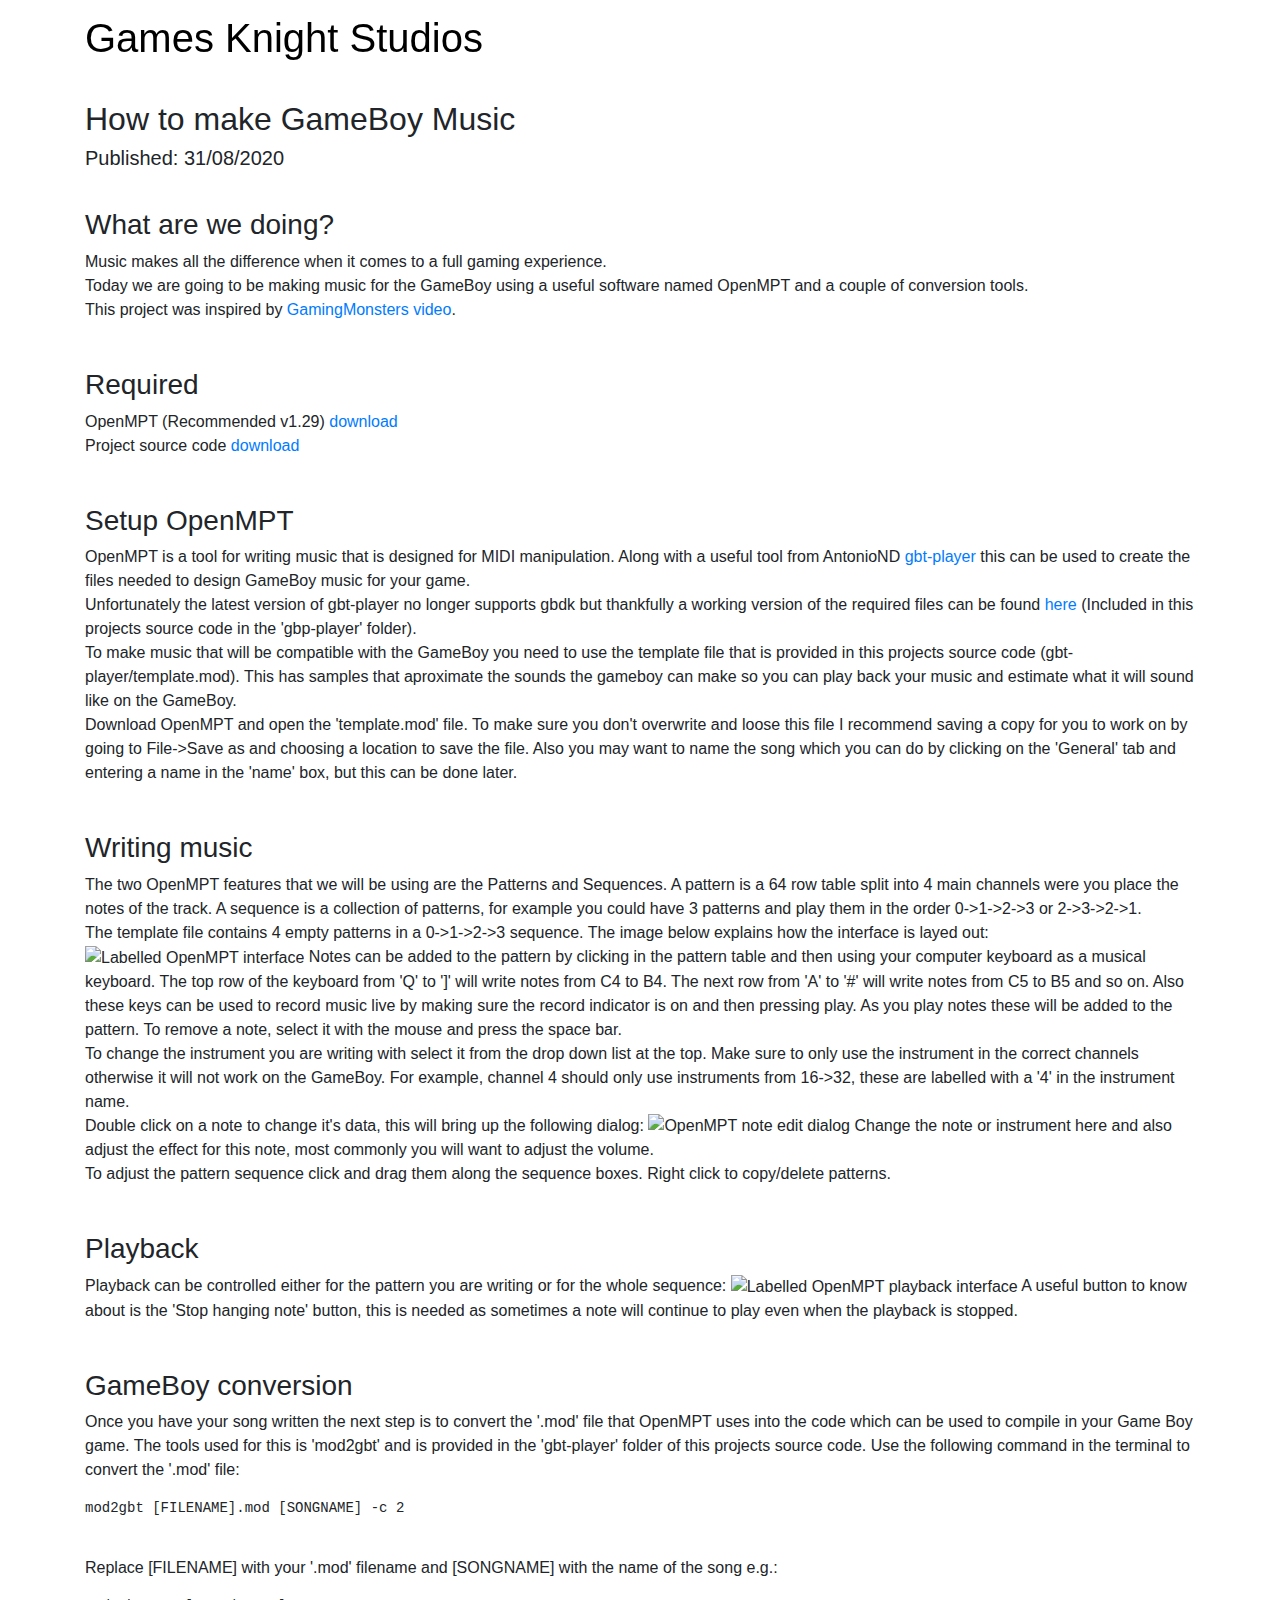
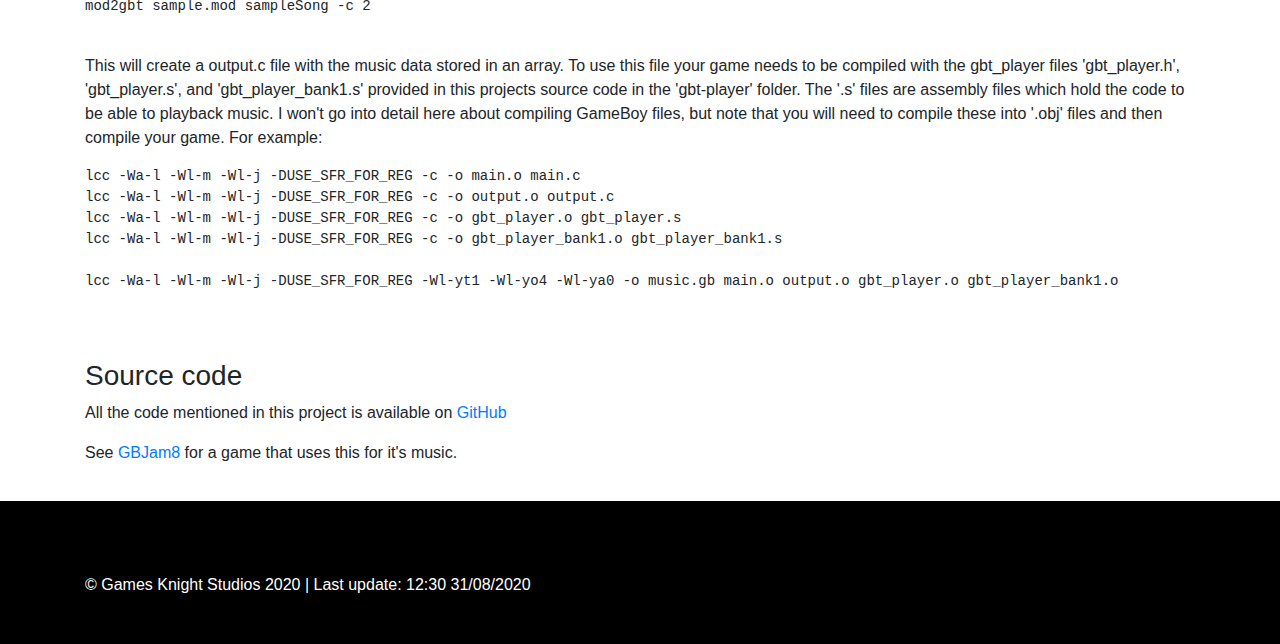
==== GameBoy/GBMusic/gb-music.html @ 95b66187 "add gbmusic blog post" ====
<!DOCTYPE html>
<html>

<head>
    <title>GB Custom Boot</title>
    <meta charset="utf-8">
    <meta name="viewport" content="width=device-width, initial-scale=1">
    <meta http-equiv=“X-UA-Compatible” content=“IE=edge”>
    <meta name="msapplication-TileColor" content="#da532c">
    <meta name="theme-color" content="#ffffff">
    <link href="https://use.fontawesome.com/releases/v5.0.7/css/all.css" rel="stylesheet">
    <link rel="stylesheet" type="text/css" href="../../styles/style.css">
    <link rel="stylesheet" type="text/css" href="../../styles/custom-responsive-style.css">
    <script type="text/javascript" src="../../js/jquery-3.2.1.min.js"></script>
    <script type="text/javascript" src="../../js/all-plugins.js"></script>
    <script type="text/javascript" src="../../js/plugin-active.js"></script>
</head>

<body>
    <header id="Header">
        <nav class="main-navigation">
            <div class="container">
            <div class="row">
                <div class="col">
                <div class="logo">
                    <!--<a href="#"><img src="images/logo.png" alt="Logo"></a>-->
                    <h1 id="logo-text"><a href="../../index.html">Games Knight Studios</a></h1>
                </div>
                </div>
                <div class="col text-right">
                <div class="menu-wrap">
                    <div id="nav-icon1">
                    <span></span>
                    <span></span>
                    <span></span>
                    </div>
                </div>
                </div>
            </div>
            </div>
        </nav>
        <div class="mobile-menu">
            <ul>
            <li><a href="../../index.html" class="smooth-scroll">Home</a></li>
            </ul>
        </div>
    </header>
    <section id="Games">
        <div class="container">
            <h2>How to make GameBoy Music</h2>
            <h5>Published: 31/08/2020</h5>
        </div>
    </section>
    <section id="Blog">
        <div class="container">
            <h3 id="section-header">What are we doing?</h3>
            <p>
                Music makes all the difference when it comes to a full gaming experience.<br>
                Today we are going to be making music for the GameBoy using a useful software named OpenMPT and a couple of conversion tools.<br>
                This project was inspired by <a href="https://www.youtube.com/watch?v=7l93RP986Zo" target="_blank">GamingMonsters video</a>.<br>
            </p>
        </div>
    </section>
    <section id="Blog">
        <div class="container">
            <h3 id="section-header">Required</h3>
            <p>
                OpenMPT (Recommended v1.29) <a href="https://openmpt.org/download">download</a><br>
                Project source code <a href="https://github.com/GamesKnightStudios/GBMusic/archive/v0.0.1.zip">download</a>
            </p>
        </div>
    </section>
    <section id="Blog">
        <div class="container">
            <h3 id="section-header">Setup OpenMPT</h3>
            <p>OpenMPT is a tool for writing music that is designed for MIDI manipulation. Along with a useful tool from AntonioND
                <a href="(https://github.com/AntonioND/gbt-player">gbt-player</a> this can be used to create the files needed to
                design GameBoy music for your game.<br>Unfortunately the latest version of gbt-player no longer supports gbdk but
                thankfully a working version of the required files can be found <a
                    href="https://github.com/gingemonster/GamingMonstersGameBoySampleCode/tree/master/19_making_music">here</a>
                (Included in this projects source code in the &#39;gbp-player&#39; folder).<br>To make music that will be compatible with the
                GameBoy you need to use the template file that is provided in this projects source code (gbt-player/template.mod). This has
                samples that aproximate the sounds the gameboy can make so you can play back your music and estimate what it will
                sound like on the GameBoy.<br>Download OpenMPT and open the &#39;template.mod&#39; file. To make sure you don&#39;t
                overwrite and loose this file I recommend saving a copy for you to work on by going to File-&gt;Save as and choosing
                a location to save the file. Also you may want to name the song which you can do by clicking on the
                &#39;General&#39; tab and entering a name in the &#39;name&#39; box, but this can be done later. 
            </p>

        </div>
    </section>
    <section id="Blog">
        <div class="container">
            <h3 id="section-header">Writing music</h3>
            <p>The two OpenMPT features that we will be using are the Patterns and Sequences. A pattern is a 64 row table split into
                4 main channels were you place the notes of the track. A sequence is a collection of patterns, for example you could
                have 3 patterns and play them in the order 0-&gt;1-&gt;2-&gt;3 or 2-&gt;3-&gt;2-&gt;1.<br>The template file contains
                4 empty patterns in a 0-&gt;1-&gt;2-&gt;3 sequence. The image below explains how the interface is layed out:
                <img src="labelledinterface.PNG" alt="Labelled OpenMPT interface">
                Notes can be added to the pattern by clicking in the pattern table and then using your computer keyboard as a
                musical keyboard. The top row of the keyboard from &#39;Q&#39; to &#39;]&#39; will write notes from C4 to B4. The
                next row from &#39;A&#39; to &#39;#&#39; will write notes from C5 to B5 and so on. Also these keys can be used to
                record music live by making sure the record indicator is on and then pressing play. As you play notes these will be
                added to the pattern. To remove a note, select it with the mouse and press the space bar.<br>To change the
                instrument you are writing with select it from the drop down list at the top. Make sure to only use the instrument
                in the correct channels otherwise it will not work on the GameBoy. For example, channel 4 should only use
                instruments from 16-&gt;32, these are labelled with a &#39;4&#39; in the instrument name.<br>Double click on a note
                to change it&#39;s data, this will bring up the following dialog:
                <img src="noteeditdialog.PNG" alt="OpenMPT note edit dialog">
                Change the note or instrument here and also adjust the effect for this note, most commonly you will want to adjust
                the volume.<br>To adjust the pattern sequence click and drag them along the sequence boxes. Right click to
                copy/delete patterns.
            </p>
        </div>
    </section>
    <section id="Blog">
        <div class="container">
            <h3 id="section-header">Playback</h3>
            <p>Playback can be controlled either for the pattern you are writing or for the whole sequence:
                <img src="labelledplayback.PNG" alt="Labelled OpenMPT playback interface">
                A useful button to know about is the &#39;Stop hanging note&#39; button, this is needed as sometimes a note will
                continue to play even when the playback is stopped. 
            </p>
        </div>
    </section>
    <section id="Blog">
        <div class="container">
            <h3 id="section-header">GameBoy conversion</h3>
            <p>Once you have your song written the next step is to convert the &#39;.mod&#39; file that OpenMPT uses into the code
                which can be used to compile in your Game Boy game. The tools used for this is &#39;mod2gbt&#39; and is provided in
                the &#39;gbt-player&#39; folder of this projects source code.
                Use the following command in the terminal to convert the &#39;.mod&#39; file:
            </p>
            <pre><code><span class="hljs-selector-tag">mod2gbt</span> <span class="hljs-selector-attr">[FILENAME]</span><span class="hljs-selector-class">.mod</span> <span class="hljs-selector-attr">[SONGNAME]</span> <span class="hljs-selector-tag">-c</span> 2
            </code></pre>
            <p>Replace [FILENAME] with your &#39;.mod&#39; filename and [SONGNAME] with the name of the song e.g.:</p>
            <pre><code>mod2gbt <span class="hljs-keyword">sample</span>.<span class="hljs-built_in">mod</span> sampleSong -c <span class="hljs-number">2</span>
            </code></pre>
            <p>This will create a output.c file with the music data stored in an array. To use this file your game needs to be
                compiled with the gbt_player files &#39;gbt_player.h&#39;, &#39;gbt_player.s&#39;, and &#39;gbt_player_bank1.s&#39;
                provided in this projects source code in the &#39;gbt-player&#39; folder. The &#39;.s&#39; files are assembly files which hold
                the code to be able to playback music. I won&#39;t go into detail here about compiling GameBoy files, but note that
                you will need to compile these into &#39;.obj&#39; files and then compile your game. For example:</p>
            <pre><code>lcc -Wa-l -Wl-m -Wl-j -DUSE_SFR_FOR_REG -c -o main<span class="hljs-selector-class">.o</span> main<span class="hljs-selector-class">.c</span>
lcc -Wa-l -Wl-m -Wl-j -DUSE_SFR_FOR_REG -c -o output<span class="hljs-selector-class">.o</span> output<span class="hljs-selector-class">.c</span>
lcc -Wa-l -Wl-m -Wl-j -DUSE_SFR_FOR_REG -c -o gbt_player<span class="hljs-selector-class">.o</span> gbt_player<span class="hljs-selector-class">.s</span>
lcc -Wa-l -Wl-m -Wl-j -DUSE_SFR_FOR_REG -c -o gbt_player_bank1<span class="hljs-selector-class">.o</span> gbt_player_bank1<span class="hljs-selector-class">.s</span>

lcc -Wa-l -Wl-m -Wl-j -DUSE_SFR_FOR_REG -Wl-yt1 -Wl-yo4 -Wl-ya0 -o music<span class="hljs-selector-class">.gb</span> main<span class="hljs-selector-class">.o</span> output<span class="hljs-selector-class">.o</span> gbt_player<span class="hljs-selector-class">.o</span> gbt_player_bank1.o
            </code></pre>
        </div>
    </section>
    <section id="Blog">
        <div class="container">
            <h3 id="section-header">Source code</h3>
            <p>
                All the code mentioned in this project is available on <a href="https://github.com/GamesKnightStudios/GBMusic" target="_blank">GitHub</a><br>
                <p>See <a href="https://github.com/GamesKnightStudios/GBJam8">GBJam8</a> for a game that uses this for it&#39;s music.</p>
            </p>
        </div>
    </section>
    <!-- Footer section starts here -->
    <footer id="Footer">
        <div class="container text-center">
            <div class="footer-text ">
            <div class="row">
                <div class="col-xs-12 col-sm-12 col-md-6 col-lg-6 col-xl-6">
                <div class="copy-right">
                    <p>© Games Knight Studios 2020 | Last update: 12:30 31/08/2020</p>
                </div>
                </div>
            </div>
        </div>
    </footer>
  <!-- Footer section ends here -->
</body>

</html>
---- styles/custom-responsive-style.css ----
/*mobile styles*/

@media (min-width: 0px) and (max-width: 767px) {
  #Header {
    padding: 16px 0;
  }
  #Header .logo a img {
    width: 60px;
  }
  #Header .menu-wrap {
    padding-top: 3px;
  }
  #nav-icon1 {
    width: 40px;
    height: 30px;
  }
  #nav-icon1 span {
    height: 3px;
  }
  #nav-icon1 span:nth-child(2) {
    top: 12px;
  }
  #nav-icon1 span:nth-child(3) {
    top: 23px;
  }
  #HeroBanner {
    height: 380px;
  }
  #BannerSlider {
    padding-top: 50px;
    text-align: center;
  }
  #BannerSlider .banner-text {
    padding-top: 20px;
  }
  #BannerSlider .banner-text h1 {
    font-size: 22px;
    margin-bottom: 14px;
  }
  #BannerSlider .banner-text h1 br,
  #BannerSlider .banner-text p br {
    display: none;
  }
  #BannerSlider .banner-text p {
    font-size: 16px;
    margin-bottom: 14px;
  }
  #BannerSlider .bannet-cta a {
    padding: 8px 25px;
    font-size: 14px;
  }
  #BannerSlider .owl-dots {
    bottom: 10px;
  }
  #Laptop {
    text-align: center;
  }
  #Laptop .laptop-text {
    padding-top: 15px;
  }
  #Laptop .laptop-text h2 {
    font-size: 22px;
    margin-bottom: 15px;
  }
  #Laptop .laptop-text p {
    font-size: 16px;
  }
  #Laptop .laptop-text a {
    font-size: 14px;
  }
  #Gain .each-icon .icon-text,
  #Gain .each-icon:hover .icon-wrap {
    visibility: visible;
    opacity: 1;
  }
  #Gain .each-icon .icon-wrap,
  #Gain .each-icon .icon-text {
    position: static;
    transform: none;
  }
  #Gain .each-icon .icon-text {
    padding-bottom: 20px;
  }
  #Gain .each-icon .icon-wrap {
    padding-top: 16px;
  }
  #Gain .each-icon .icon-wrap i {
    font-size: 50px;
  }
  #OurWork .filter-list li {
    padding-bottom: 15px;
    font-size: 16px;
    width: 50%;
    float: left;
    background-color: #19af83;
    padding: 20px;
    color: #fff;
    border: 1px solid #fff;
  }
  #OurWork .filter-list li:hover,
  #OurWork .filter-list li.active {
    color: #19af83;
    background-color: #fff;
    border: 1px solid #19af83;
  }
  #Gain .title {
    width: 100%;
  }
  #Gain .title h3 {
    font-size: 22px;
  }
  #Gain .title h3 br {
    display: none;
  }
  #Gain .title p {
    font-size: 16px;
    margin-bottom: 15px;
  }
  #Gain .each-icon {
    min-height: 290px;
    margin-bottom: 10px;
  }
  #Laptop {
    padding: 25px 0;
    margin-bottom: 20px;
  }
  #Laptop::before {
    background: url(../images/improve-business-ipad.jpg) no-repeat center center;
    width: 100%;
  }
  #Laptop .laptop-text h2,
  #Laptop .laptop-text p {
    color: #fff;
  }
  #Video .video-icon {
    width: 100%;
  }
  #Video .video-icon h3 {
    font-size: 22px;
    margin-bottom: 10px;
  }
  #Video .video-icon p {
    font-size: 16px;
    margin-bottom: 10px;
  }
  #Video .video-icon i {
    font-size: 30px;
  }
  #OurWork {
    padding-top: 20px;
    background-color: #efefef;
  }
  #OurWork .title {
    width: 100%;
  }
  #OurWork .title h3 {
    font-size: 22px;
    margin-bottom: 15px;
  }
  #OurWork .title p {
    font-size: 16px;
    margin-bottom: 15px;
  }
  #OurWork .filter-box .each-box .each-box-text-wap,
  #OurWork .filter-box .each-box-text a i {
    visibility: visible;
    opacity: 1;
  }
  #OurWork .filter-list {
    padding-bottom: 18px;
  }
  #OurWork .filter-list li {
    font-size: 18px;
  }
  #OurWork .filter-box .each-box {
    width: 100%;
  }
  #OurWork .filter-box .each-box .each-box-text {
    padding: 8px;
  }
  #OurWork .filter-box .each-box-text h3 {
    font-size: 22px;
    margin-bottom: 12px;
  }
  #OurWork .filter-box .each-box-text p {
    font-size: 16px;
    margin-bottom: 12px;
  }
  #OurWork .filter-box .each-box-text a {
    padding: 4px 8px;
  }
  #OurWork .filter-box .each-box:hover .each-box-img img {
    transform: none;
  }
  #ContactUs {
    padding: 25px 0;
  }
  #ContactUs .contact-title {
    font-size: 22px;
    margin-bottom: 5px;
  }
  #ContactUs .form-wrap,
  #ContactUs .address-block {
    width: 100%;
    padding: 20px;
    display: block;
  }
  #ContactUs .form-wrap p {
    font-size: 16px;
    text-align: center;
  }
  #ContactUs .form-wrap .floating-label {
    width: 100%;
    margin-bottom: 40px;
  }
  #ContactUs .form-wrap .user-msg {
    width: 100%;
    margin-bottom: 20px;
  }
  #ContactUs .address-block {
    position: static;
  }
  #ContactUs .address-block::after {
    content: none;
  }
  #ContactUs .add-title {
    font-size: 20px;
    margin-bottom: 25px;
  }
  #ContactUs .c-detail .c-info h4 {
    font-size: 18px;
    margin-top: 5px;
  }
  #ContactUs .c-detail .c-info p {
    margin: 0;
  }
  #Footer {
    padding: 40px 0;
  }
  #Footer .footer-text p {
    font-size: 16px;
  }
  #Footer .footer-text .email-box {
    padding-bottom: 40px;
  }
  #Footer .footer-text .copy-right {
    margin-bottom: 25px;
  }
  #Footer .footer-text .email-box label {
    font-size: 16px;
  }
  #Footer .footer-text .copy-right p {
    text-align: center;
  }
  #Footer .footer-text .social-share {
    text-align: center;
  }
  #Footer .footer-text .social-share ul li {
    margin-right: 30px;
  }
  #Footer .footer-text .social-share ul li:last-child {
    margin-right: 0;
  }
  #Footer .footer-text .email-box input {
    width: 100%;
  }
  #Footer .footer-text p.designed {
    text-align: center;
    margin-top: 15px;
  }
}


/*Mobile landscape view styles*/

@media (min-width: 480px) and (max-width: 767px) {
  #HeroBanner {
    height: 350px;
  }
  #Laptop .laptop-img img {
    width: 80%;
  }
  #Video {
    height: 200px;
    overflow: hidden;
  }
  #OurWork .filter-list li {
    width: 33.33%
  }
  #OurWork .filter-box .each-box {
    width: 50%;
  }
}


/* Tablet Portrait view */

@media (min-width: 768px) and (max-width: 991px) {
  #Header {
    padding: 10px 0 0;
  }
  #Header .logo a i {
    font-size: 40px;
  }
  #nav-icon1 {
    height: 42px;
    width: 40px;
  }
  #HeroBanner {
    height: 470px;
  }
  #BannerSlider {
    padding-top: 70px;
  }
  #BannerSlider .banner-text h1 {
    font-size: 32px;
  }
  #Laptop {
    text-align: center;
  }
  #Laptop .laptop-img img {
    width: 75%;
    margin: 0 auto 20px;
  }
  #Laptop .laptop-text h2 {
    font-size: 28px;
  }
  #Gain .title h3 {
    font-size: 28px;
  }
  #Gain .each-icon {
    min-height: 310px;
  }
  #Gain .each-icon.box-1,
  #Gain .each-icon.box-2 {
    margin-bottom: 30px;
  }
  #Gain .each-icon .icon-text,
  #Gain .each-icon:hover .icon-wrap {
    visibility: visible;
    opacity: 1;
  }
  #Gain .each-icon .icon-wrap,
  #Gain .each-icon .icon-text {
    position: static;
    transform: none;
  }
  #Gain .each-icon .icon-text {
    padding-bottom: 20px;
  }
  #Gain .each-icon .icon-wrap {
    padding-top: 16px;
  }
  #Gain .each-icon .icon-wrap i {
    font-size: 50px;
  }
  #Laptop {
    margin-bottom: 25px;
  }
  #Laptop::before {
    width: 100%;
    background: url(../images/improve-business-ipad.jpg) no-repeat center center;
  }
  #Laptop .laptop-text h2,
  #Laptop .laptop-text p {
    color: #fff;
  }
  #Video .video-icon {
    width: 100%;
  }
  #Video .video-icon h3 {
    font-size: 38px;
    margin-bottom: 15px;
  }
  #Video .video-icon p {
    font-size: 18px;
    margin-bottom: 15px;
  }
  #Video .video-icon i {
    font-size: 40px;
  }
  #OurWork {
    padding-top: 35px;
  }
  #OurWork .title {
    width: 100%;
  }
  #OurWork .title h3 {
    font-size: 28px;
  }
  #Gain .title {
    width: 100%;
  }
  #OurWork .title p {
    font-size: 20px;
  }
  #OurWork .filter-list li {
    font-size: 18px;
    padding: 0 14px;
  }
  #OurWork .filter-box .each-box .each-box-text-wap,
  #OurWork .filter-box .each-box-text a i {
    visibility: visible;
    opacity: 1;
  }
  #OurWork .filter-box .each-box:hover .each-box-img img {
    transform: none;
  }
  #OurWork .filter-box .each-box-text h3 {
    font-size: 26px;
    margin-bottom: 15px;
  }
  #OurWork .filter-box .each-box-text p {
    font-size: 14px;
    margin-bottom: 12px;
  }
  #OurWork .filter-box .each-box-text a {
    padding: 4px 8px;
  }
  #OurWork .filter-box .each-box:hover .each-box-text a i {
    font-size: 28px;
  }
  #ContactUs {
    padding: 40px 0;
  }
  #ContactUs .contact-title {
    margin-bottom: 12px;
  }
  #ContactUs .form-wrap {
    padding: 22px;
  }
  #ContactUs .form-wrap .fname,
  #ContactUs .form-wrap .contact {
    margin-right: 14px;
  }
  #ContactUs .c-detail .c-icon {
    width: 15%;
  }
  #ContactUs .c-detail .c-info {
    width: 82%;
  }
  #ContactUs .address-block {
    padding: 22px;
  }
  #ContactUs .add-title {
    margin-bottom: 30px;
  }
  #Footer {
    padding: 45px 0 30px;
  }
  #Footer .footer-text .email-box {
    padding-bottom: 70px;
  }
}


/*Tablet Landscape*/

@media (min-width: 992px) and (max-width: 1199px) {
  #HeroBanner {
    height: 530px;
  }
  #BannerSlider {
    padding-top: 70px;
  }
  #Gain .each-icon .icon-wrap i {
    font-size: 65px;
    padding-top: 15px;
  }
  #Gain .each-icon .icon-text {
    padding: 8px 10px;
  }
  #Gain .each-icon .icon-text,
  #Gain .each-icon:hover .icon-wrap {
    visibility: visible;
    opacity: 1;
  }
  #Gain .each-icon .icon-wrap,
  #Gain .each-icon .icon-text {
    position: static;
    transform: none;
  }
  #Laptop::before {
    background-position: center center;
    width: 50%;
  }
  #Video .video-icon h3 {
    font-size: 38px;
    margin-bottom: 15px;
  }
  #Video .video-icon p {
    font-size: 16px;
    margin-bottom: 15px;
  }
  #Video .video-icon i {
    font-size: 40px;
  }
  #OurWork {
    padding-top: 35px;
  }
  #OurWork .filter-box .each-box .each-box-text-wap,
  #OurWork .filter-box .each-box-text a i {
    visibility: visible;
    opacity: 1;
  }
  #OurWork .filter-box .each-box:hover .each-box-img img {
    transform: none;
  }
  #OurWork .filter-box .each-box-text h3 {
    font-size: 26px;
    margin-bottom: 15px;
  }
  #OurWork .filter-box .each-box-text p {
    font-size: 18px;
    margin-bottom: 15px;
  }
  #OurWork .filter-box .each-box-text a {
    padding: 11px 16px;
  }
  #ContactUs {
    padding: 40px 0;
  }
  #ContactUs .contact-title {
    margin-bottom: 12px;
  }
  #ContactUs .form-wrap {
    padding: 22px;
  }
  #ContactUs .address-block {
    padding: 22px;
  }
  #ContactUs .add-title {
    margin-bottom: 30px;
  }
  #Footer {
    padding: 45px 0 30px;
  }
  #Footer .footer-text .email-box {
    padding-bottom: 70px;
  }
}

@media (min-width: 1700px) {
  #OurWork .filter-box {
    width: 75%;
    margin: 0 auto;
  }
}
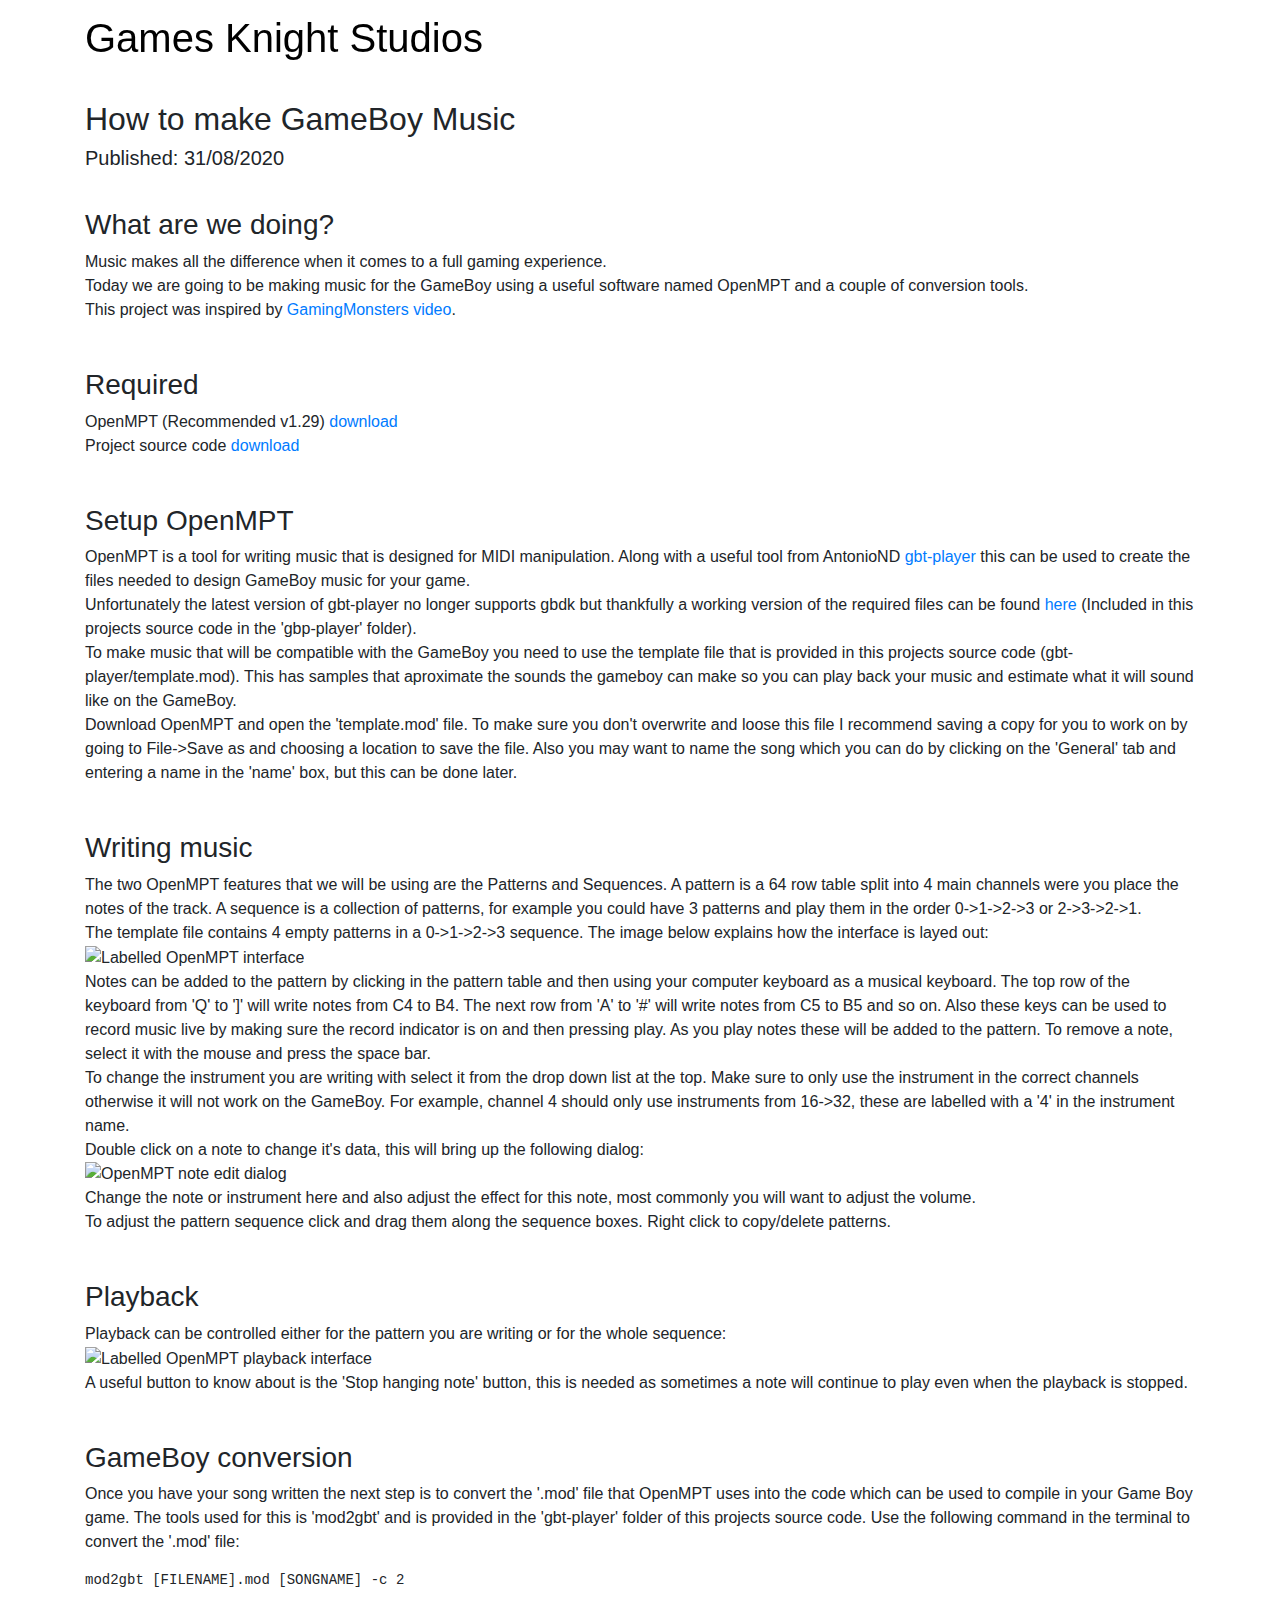
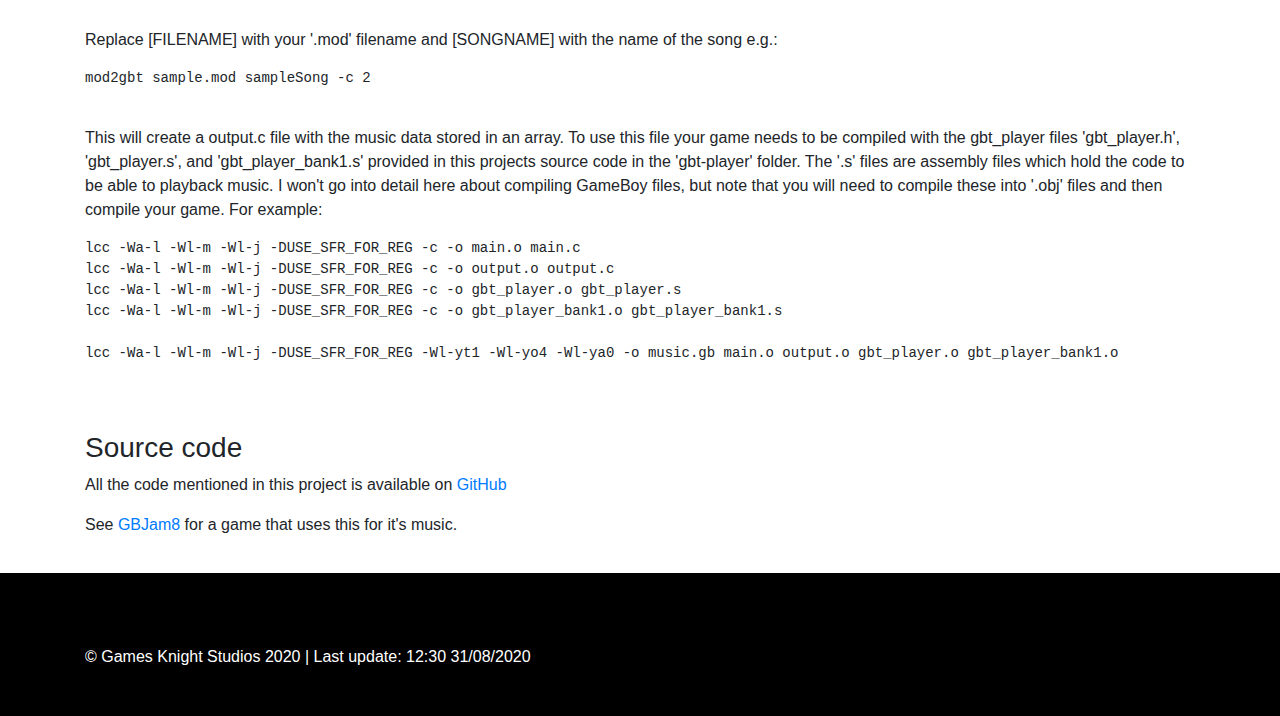
==== commit b11bb650: "fix image formating" ====
--- a/GameBoy/GBMusic/gb-music.html
+++ b/GameBoy/GBMusic/gb-music.html
@@ -95,8 +95,8 @@
             <p>The two OpenMPT features that we will be using are the Patterns and Sequences. A pattern is a 64 row table split into
                 4 main channels were you place the notes of the track. A sequence is a collection of patterns, for example you could
                 have 3 patterns and play them in the order 0-&gt;1-&gt;2-&gt;3 or 2-&gt;3-&gt;2-&gt;1.<br>The template file contains
-                4 empty patterns in a 0-&gt;1-&gt;2-&gt;3 sequence. The image below explains how the interface is layed out:
-                <img src="labelledinterface.PNG" alt="Labelled OpenMPT interface">
+                4 empty patterns in a 0-&gt;1-&gt;2-&gt;3 sequence. The image below explains how the interface is layed out:<br>
+                <img src="labelledinterface.PNG" alt="Labelled OpenMPT interface" style="width:90%;height:90%"><br>
                 Notes can be added to the pattern by clicking in the pattern table and then using your computer keyboard as a
                 musical keyboard. The top row of the keyboard from &#39;Q&#39; to &#39;]&#39; will write notes from C4 to B4. The
                 next row from &#39;A&#39; to &#39;#&#39; will write notes from C5 to B5 and so on. Also these keys can be used to
@@ -105,8 +105,8 @@
                 instrument you are writing with select it from the drop down list at the top. Make sure to only use the instrument
                 in the correct channels otherwise it will not work on the GameBoy. For example, channel 4 should only use
                 instruments from 16-&gt;32, these are labelled with a &#39;4&#39; in the instrument name.<br>Double click on a note
-                to change it&#39;s data, this will bring up the following dialog:
-                <img src="noteeditdialog.PNG" alt="OpenMPT note edit dialog">
+                to change it&#39;s data, this will bring up the following dialog:<br>
+                <img src="noteeditdialog.PNG" alt="OpenMPT note edit dialog" style="width:60%;height:60%"><br>
                 Change the note or instrument here and also adjust the effect for this note, most commonly you will want to adjust
                 the volume.<br>To adjust the pattern sequence click and drag them along the sequence boxes. Right click to
                 copy/delete patterns.
@@ -116,8 +116,8 @@
     <section id="Blog">
         <div class="container">
             <h3 id="section-header">Playback</h3>
-            <p>Playback can be controlled either for the pattern you are writing or for the whole sequence:
-                <img src="labelledplayback.PNG" alt="Labelled OpenMPT playback interface">
+            <p>Playback can be controlled either for the pattern you are writing or for the whole sequence:<br>
+                <img src="labelledplayback.PNG" alt="Labelled OpenMPT playback interface" style="width:90%;height:90%"><br>
                 A useful button to know about is the &#39;Stop hanging note&#39; button, this is needed as sometimes a note will
                 continue to play even when the playback is stopped. 
             </p>
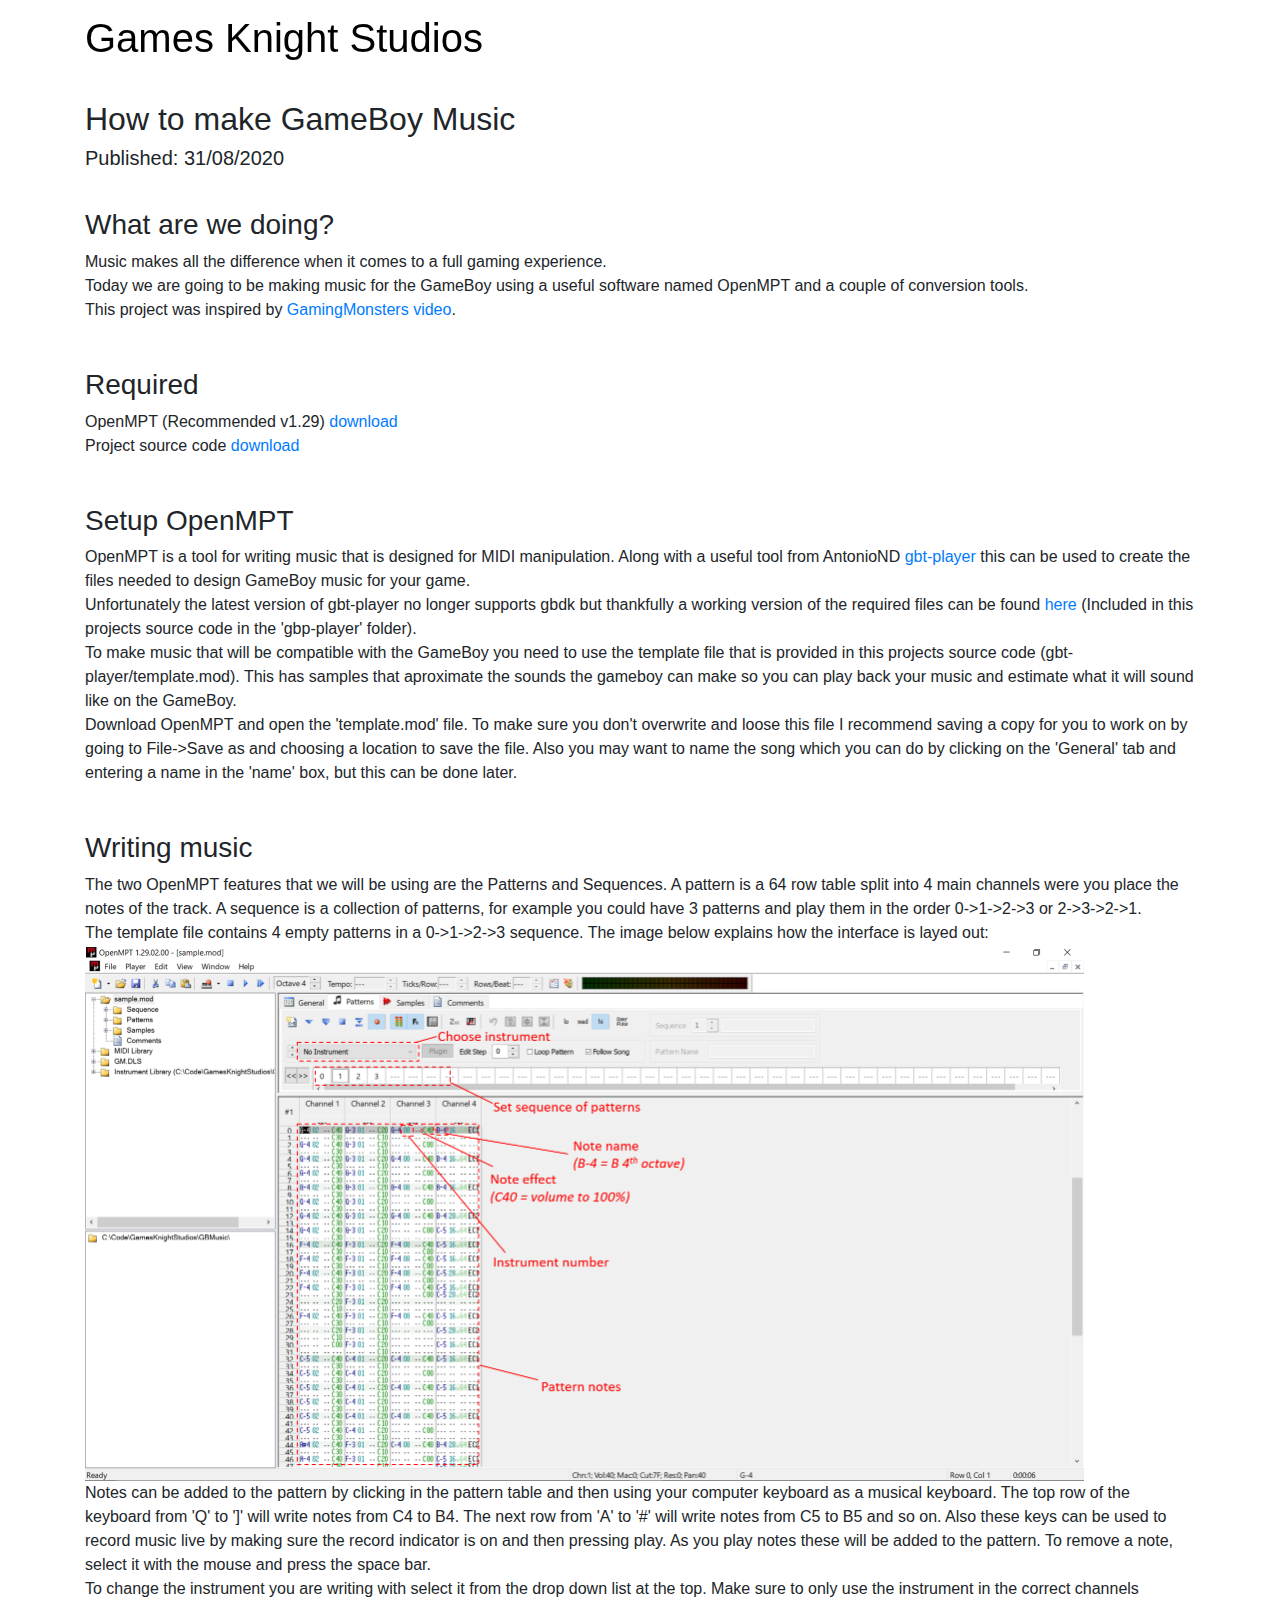
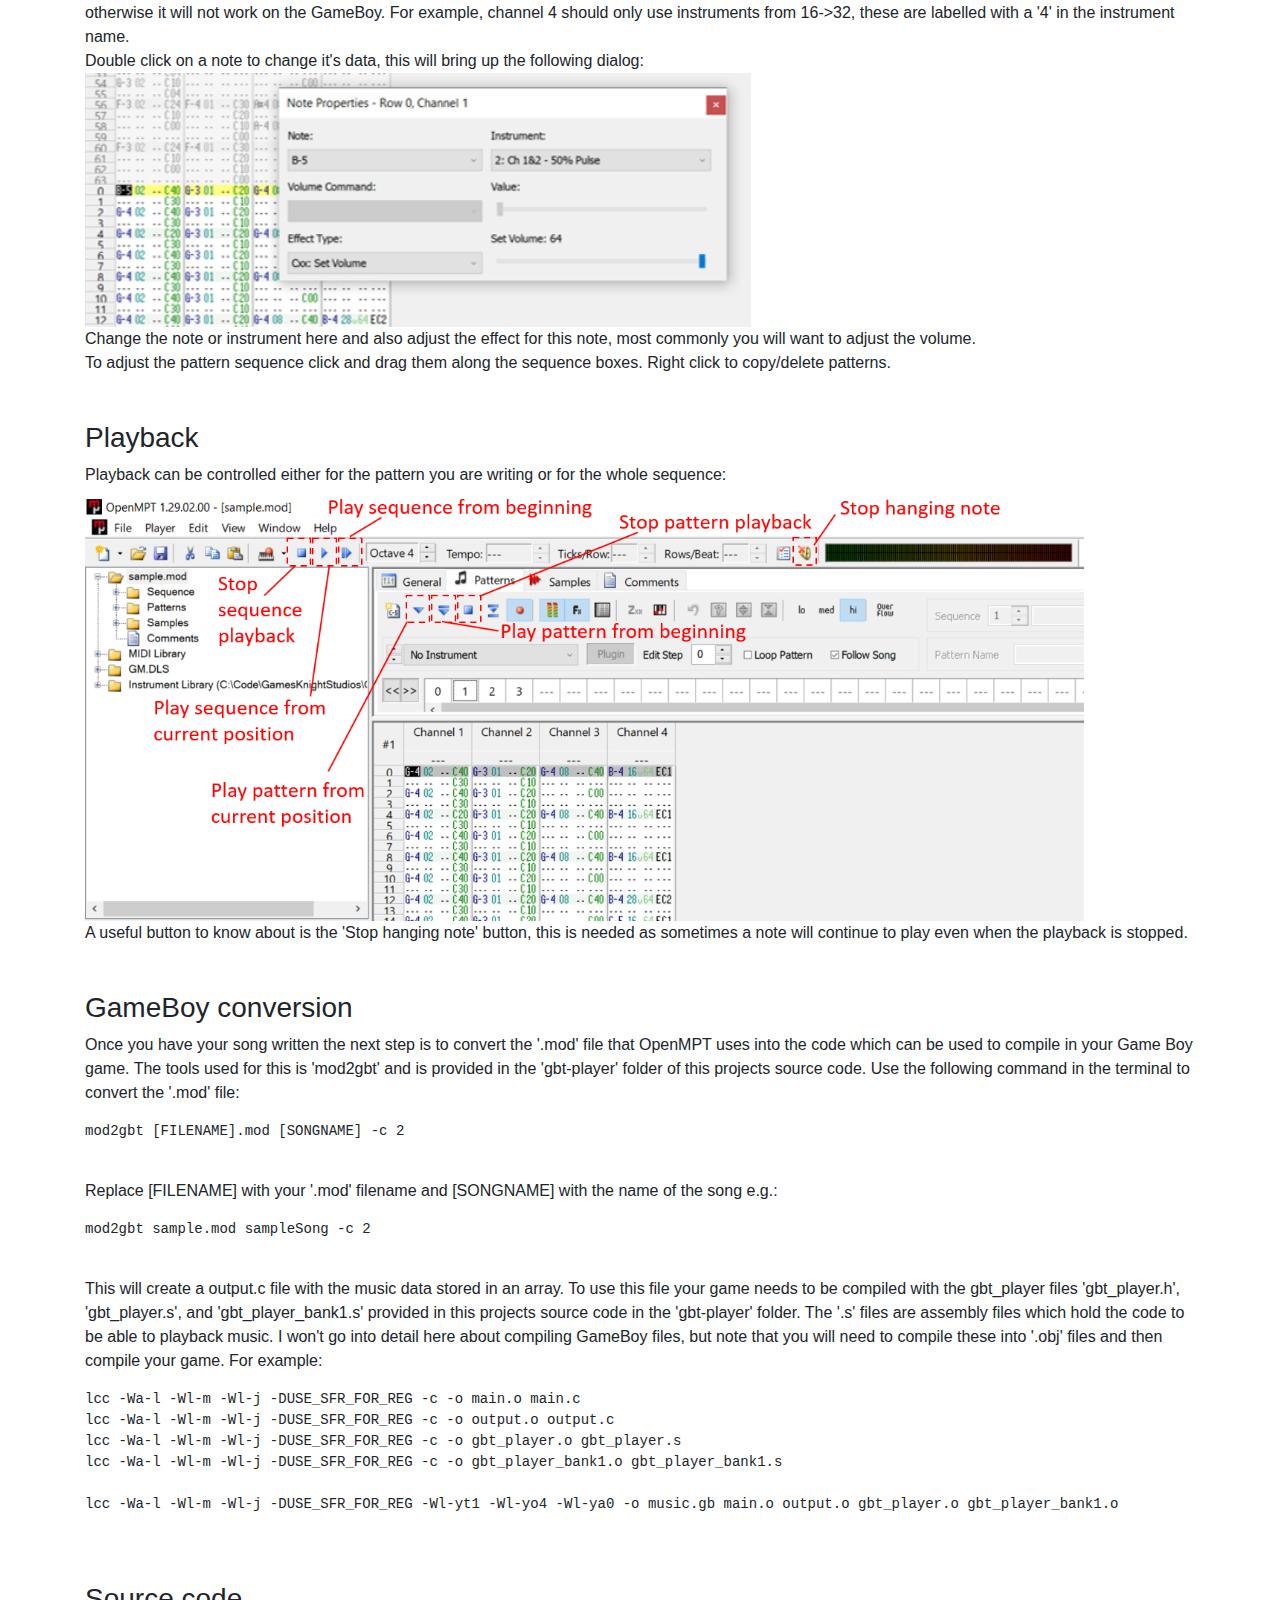
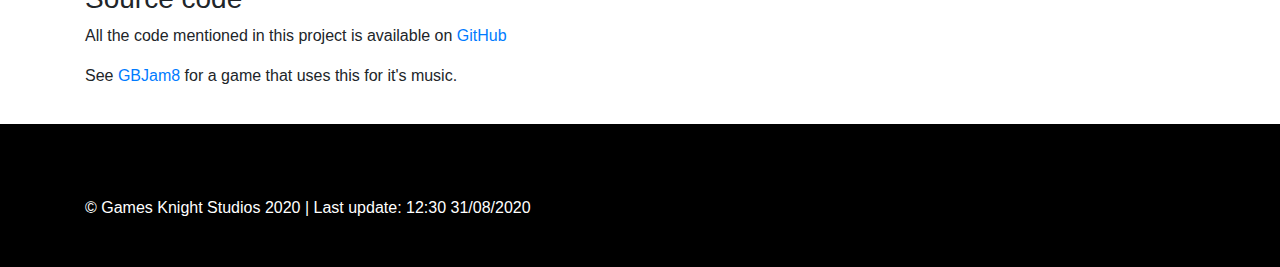
==== commit 6c189b24: "fix incorrect image extensions" ====
--- a/GameBoy/GBMusic/gb-music.html
+++ b/GameBoy/GBMusic/gb-music.html
@@ -96,7 +96,7 @@
                 4 main channels were you place the notes of the track. A sequence is a collection of patterns, for example you could
                 have 3 patterns and play them in the order 0-&gt;1-&gt;2-&gt;3 or 2-&gt;3-&gt;2-&gt;1.<br>The template file contains
                 4 empty patterns in a 0-&gt;1-&gt;2-&gt;3 sequence. The image below explains how the interface is layed out:<br>
-                <img src="labelledinterface.PNG" alt="Labelled OpenMPT interface" style="width:90%;height:90%"><br>
+                <img src="labelledinterface.png" alt="Labelled OpenMPT interface" style="width:90%;height:90%"><br>
                 Notes can be added to the pattern by clicking in the pattern table and then using your computer keyboard as a
                 musical keyboard. The top row of the keyboard from &#39;Q&#39; to &#39;]&#39; will write notes from C4 to B4. The
                 next row from &#39;A&#39; to &#39;#&#39; will write notes from C5 to B5 and so on. Also these keys can be used to
@@ -106,7 +106,7 @@
                 in the correct channels otherwise it will not work on the GameBoy. For example, channel 4 should only use
                 instruments from 16-&gt;32, these are labelled with a &#39;4&#39; in the instrument name.<br>Double click on a note
                 to change it&#39;s data, this will bring up the following dialog:<br>
-                <img src="noteeditdialog.PNG" alt="OpenMPT note edit dialog" style="width:60%;height:60%"><br>
+                <img src="noteeditdialog.png" alt="OpenMPT note edit dialog" style="width:60%;height:60%"><br>
                 Change the note or instrument here and also adjust the effect for this note, most commonly you will want to adjust
                 the volume.<br>To adjust the pattern sequence click and drag them along the sequence boxes. Right click to
                 copy/delete patterns.
@@ -117,7 +117,7 @@
         <div class="container">
             <h3 id="section-header">Playback</h3>
             <p>Playback can be controlled either for the pattern you are writing or for the whole sequence:<br>
-                <img src="labelledplayback.PNG" alt="Labelled OpenMPT playback interface" style="width:90%;height:90%"><br>
+                <img src="labelledplayback.png" alt="Labelled OpenMPT playback interface" style="width:90%;height:90%"><br>
                 A useful button to know about is the &#39;Stop hanging note&#39; button, this is needed as sometimes a note will
                 continue to play even when the playback is stopped. 
             </p>
